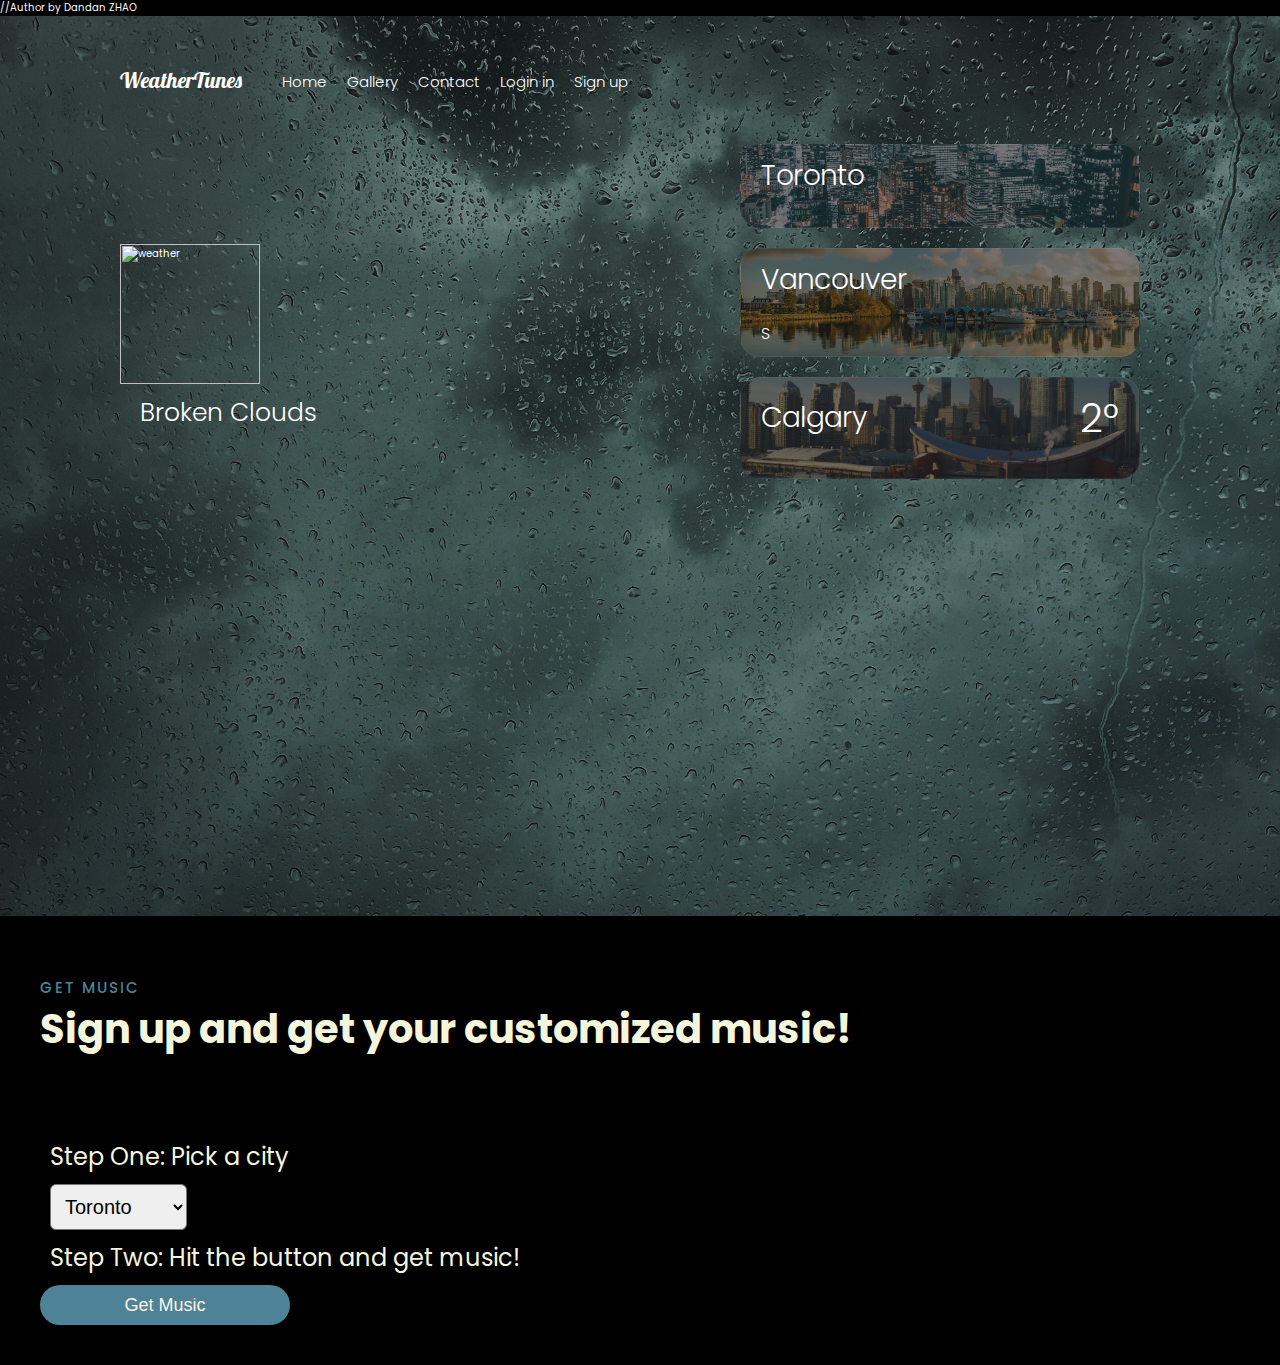
==== index.html @ a5d717a2 "added dynamic city info" ====
//Author by Dandan ZHAO

<!DOCTYPE html>
<html>

<head>
  <meta charset="UTF-8" />
  <meta http-equiv="X-UA-Compatible" content="IE=edge" />
  <meta name="viewport" content="width=device-width, initial-scale=1.0" />
  <meta name="author" content="Dandan ZHAO ">
  <meta name="email" content="zhao0260@algonquinlive.com" />
  <link rel="preconnect" href="https://fonts.googleapis.com" />
  <link rel="preconnect" href="https://fonts.gstatic.com" crossorigin />
  <link
    href="https://fonts.googleapis.com/css2?family=Bangers&family=DotGothic16&family=Inter:wght@400;500;700&family=Lobster&family=Monoton&family=Poppins:ital,wght@0,200;0,300;0,500;0,600;1,500&family=Roboto+Condensed:wght@700&family=Roboto:wght@100;300;400&family=Rubik:ital,wght@0,400;0,500;0,700;0,900;1,600;1,700;1,800&family=Syncopate:wght@700&family=Titan+One&display=swap"
    rel="stylesheet" />
  <link rel="stylesheet" href="index.css" />
  <title>WeatherTunes</title>
</head>

<body>
  <div class="weather-app">
    <div class="hero-section">
      <nav>
        <a class="brand-logo" href="index.html">WeatherTunes</a>
        <div class="nav-list">
          <a class="tab" href="#">Home</a>
          <a class="tab" href="Gallery.html">Gallery</a>
          <a class="tab" href="about us.html">Contact</a>
          <a class="tab" href="login.html" >Login in</a>
          <a class="tab" href="Signup.html" >Sign up</a>
        </div>
      </nav>
      <div class="weather-section">
        <div>
          <div class="main-weather-section">
            <div class="weather-icon">
              <img class="weather-pic"  alt="weather" />
              <div class="temp" id="Ottawatemp2"></div>
            </div>

            <div class="main-weather" id="main-weather2">Broken Clouds</div>
            <div class="main-city"></div>

            <!-- need more info -->
          </div>
        </div>

        <div class="side-weather-section">
          <div class="side-weather-box background-torronto">
            <div class="top-weather-box">
              <div class="side-city">Toronto</div>
              <div class="side-temp"></div>
            </div>
            <div class="btm-weather-box">
              <div class="side-weather"></div>
              <div class="side-temp-detail"></div>
            </div>
          </div>
          <div class="side-weather-box background-vancouver">
            <div class="top-weather-box">
              <div class="side-city" >Vancouver</div>
              <div class="side-temp" id="side-temp2"></div>
            </div>
            <div class="btm-weather-box">
              <div class="side-weather" id="side-weather2">S</div>
              <div class="side-temp-detail" id="side-temp-detail2"></div>
            </div>
          </div>
          <div class="side-weather-box background-calgary">
            <div class="top-weather-box">
              <div class="side-city">Calgary</div>
              <div class="side-temp" id="side-temp3">2&#176;</div>
            </div>
            <div class="btm-weather-box">
              <div class="side-weather" id="side-weather3"></div>
              <div class="side-temp-detail" id="side-temp-detail3"></div>
            </div>
          </div>
        </div>
       
      </div>
      </div>
      <div class='music-section'>

      
      <div class="feature-big-title">
        <p class="small-title">Get music </p>
        <h2 class="heading-2">
          Sign up 
           and get your customized music!
          
        </h2>
      </div>
<!-- Weather api -->
      <div class="apiSectiionV">
        <form id="weatherLogic">
          <div class='step'>Step One: Pick a city</div>
          <div> <select id="city">
              <option value="Toronto">Toronto</option>
              <option value="Vancouver">Vancouver</option>
              <option value="Ottawa">Ottawa</option>
              <option value="Calgary">Calgary</option>
            </select></div>
          <img id="icon" src="" alt="">
          <div class='step'>Step Two: Hit the button and get music!</div>
          <button type="submit" id="apiBTN">Get Music</button>

        </form>
      </div>
    
<!-- Weather api -->
<footer id="active1">
  <section id="parentPlayList1">
    <h1 id="welcome">test
    </h1>
  </section>
  <section id="parentPlayList2">
  </section>
  </div>



  

    <script src="SignUp.js"></script>
    <script src="index.js"></script>
    <script src="login.js"></script>
</body>

</html>
---- index.css ----
/* most of css of this page is authored by Lang Gui, except for the APi section, which is writen by Victor */

/* global reset */
* {
  margin: 0;
  padding: 0;
  box-sizing: border-box;
}

html {
  font-family: "Poppins", sans-serif;
  font-size: 62.5%;
  color: #fff;
  background-color: black;
}

.weather-app {
  position: relative;
}

.hero-section {
  background-image: linear-gradient(
      rgba(36, 35, 35, 0.4),
      rgba(35, 34, 34, 0.4)
    ),
    url(img/rainy.jpg);
  height: 100vh;
  background-size: cover;
  background-position: center;
}

/* navigation */

nav {
  display: flex;
  align-items: end;
  font-size: 1.5rem;
  padding: 5rem 12rem;
  text-decoration: none;
  color: #fff;
}

.nav-list {
  display: flex;
  gap: 2rem;
  font-weight: 300;
}

.tab {
  text-decoration: none;
  color: #fff;
}
.tab:after {
  content: "";
  display: block;
  width: 0;
  height: 1px;
  background: white;
  transition: width 0.3s;
}

.tab:hover::after {
  width: 100%;
  transition: width 0.3s;
}

.brand-logo {
  font-family: "Lobster", sans-serif;
  font-size: 2.2rem;
  padding-right: 4rem;
  text-decoration: none;
  color: #fff;
}

/* main-weather */
.weather-section {
  display: grid;
  grid-template-columns: repeat(2, 1fr);
  column-gap: 20rem;
  position: relative;
}
.main-weather-section {
  /* display: flex;
  align-items: center;
  gap: 2rem; */
  margin-left: 12rem;

  margin-top: 10rem;
}
.temp {
  font-size: 10rem;
  font-weight: 300;
}
.weather-icon {
  display: flex;
  gap: 2rem;
  margin-bottom: 1rem;
}

.main-city {
  font-size: 2.5rem;
  font-weight: 300;
  margin-left: 2rem;
}
.main-weather {
  font-size: 2.5rem;
  font-weight: 300;
  margin-left: 2rem;
}
.weather-pic {
  width: 14rem;
}

/* side-weather section */
.side-weather-section {
  display: grid;
  row-gap: 2rem;
}

.side-weather-box {
  width: 40rem;

  border: rgba(255, 255, 255, 0.057) solid 1px;
  border-radius: 20px;
  padding: 1rem 2rem;

  background-size: cover;
  background-position: center;
}

.side-city {
  font-size: 2.8rem;
  font-weight: 300;
}
.side-weather {
  font-size: 1.6rem;
  font-weight: 300;
}

.side-temp {
  font-size: 4rem;
  font-weight: 300;
}
.side-temp-detail {
  font-size: 1.4rem;
  font-weight: 300;
}
.top-weather-box {
  display: flex;
  justify-content: space-between;
  align-items: center;
  margin-bottom: 2rem;
}
.btm-weather-box {
  display: flex;
  justify-content: space-between;
  align-items: flex-start;
}
.background-torronto {
  background-image: linear-gradient(
      rgba(36, 35, 35, 0.6),
      rgba(35, 34, 34, 0.6)
    ),
    url(img/city/torronto.jpg);
  transition: 0.3s ease-out;
}

.background-torronto:hover {
  background-image: linear-gradient(
      rgba(36, 35, 35, 0.3),
      rgba(35, 34, 34, 0.3)
    ),
    url(img/city/torronto.jpg);
}

.background-vancouver {
  background-image: linear-gradient(
      rgba(36, 35, 35, 0.6),
      rgba(35, 34, 34, 0.6)
    ),
    url(img/city/vancouver.jpg);
}

.background-vancouver:hover {
  background-image: linear-gradient(
      rgba(36, 35, 35, 0.3),
      rgba(35, 34, 34, 0.3)
    ),
    url(img/city/vancouver.jpg);
}

.background-calgary {
  background-image: linear-gradient(
      rgba(36, 35, 35, 0.6),
      rgba(35, 34, 34, 0.6)
    ),
    url(img/city/calgary.jpg);
}
.background-calgary:hover {
  background-image: linear-gradient(
      rgba(36, 35, 35, 0.3),
      rgba(35, 34, 34, 0.3)
    ),
    url(img/city/calgary.jpg);
}
/* Victor part */

footer {
  width: 100%;
  display: flex;
  flex-direction: column;
  background-color: black;
  margin-bottom: 60px;
  height: 200px;
}
#active1 {
  display: none;
}

#parentPlayList {
  justify-content: center;
  display: flex;
}
#parentPlayList2 {
  justify-content: start;
  display: flex;
  margin-left: 4rem;
}

#welcome {
  text-align: left;
  color: beige;
  font-size: 30px;
  margin-left: 4rem;
  margin-bottom: 2rem;
}
#Play,
#Forward {
  height: 30px;
  width: 100px;
  margin: 10px 20px;
  border-radius: 5px;
  font-size: 20px;
  background-color: white;
  color: black;
  cursor: pointer;
}
#Play:hover,
#Forward:hover {
  color: white;
  background-color: black;
}
#songSection1 {
  color: white;
  font-size: 20px;
  margin: 0px 20px;
}

#songSection2 {
  color: white;
  font-size: 20px;
  text-decoration: none;
  margin: 0px 20px;
}

#songSection2:hover {
  color: blueviolet;
}

/* media queries */

/* below  */
@media only screen and (max-width: 768px) {
  .hero-section {
    height: 125vh;
  }
  html {
    font-size: 50%;
  }

  nav {
    padding: 2rem 1rem;
  }

  /* Adjust the layout for the weather section */
  .weather-section {
    grid-template-columns: 1fr;
    row-gap: 4rem;
    margin-top: 5rem;
  }
  .main-weather-section {
    margin-left: 0;
    margin-bottom: 2rem;
  }
  .weather-icon {
    justify-content: center;
  }
  .main-weather,
  .main-city {
    text-align: center;
    margin-left: 0;
  }
  .temp {
    font-size: 6rem;
  }

  .side-weather-section {
    display: flex;
    flex-direction: column;
    align-items: center;
  }
  .side-weather-box {
    width: 100%;
  }
  .top-weather-box,
  .btm-weather-box {
    flex-direction: column;
    align-items: center;
  }
  .side-temp-detail {
    margin-top: 0.5rem;
  }

  .feature-big-title {
    margin-top: 6rem;
  }
}

/* above */
@media only screen and (min-width: 769px) and (max-width: 1024px) {
  html {
    font-size: 55%;
  }

  nav {
    padding: 2rem 6rem;
  }
}

/* above */
@media only screen and (min-width: 1025px) {
  html {
    font-size: 62.5%;
  }

  nav {
    padding: 5rem 12rem;
  }
}
/* Victor's code */
.apiSectiionV {
  margin-top: 4rem;
  margin-left: 4rem;
  margin-bottom: 4rem;
}
#city {
  padding: 1rem;
  font-size: 2rem;
  border-radius: 6px;
  margin-left: 1rem;
}

#apiBTN {
  font-size: 18px;
  width: 150px;
  height: 40px;
  cursor: pointer;

  border: none;
  background-color: #4e8397;

  font-weight: 500;
  border-radius: 4px;
  cursor: pointer;
  color: #fff4e6;
  width: 250px;
  border-radius: 2rem;
  padding: 1rem 0;
}

.music-section {
  color: beige;
  background-color: black;
}

.step {
  font-size: 2.4rem;
  padding: 1rem;
}
#apiBTN:hover {
  background-color: #b39cd0;
  color: white;
}

.weatherInfoSection {
  margin-top: 40px;
  justify-content: center;
  align-items: center;
  display: flex;
  background-color: black;
  width: 100%;
}

.weatherInfoSection p {
  font-size: 20px;
  margin: 0px 20px;
}
.parentPlayList1 {
  text-align: left;
}
.parentPlayList2 {
  display: flex;
}

/* feature title */
.heading-2 {
  font-size: 4rem;

  margin-top: 0;
  position: relative;
  color: beige;
}

.small-title {
  text-transform: uppercase;
  color: #4e8397;
  font-size: 1.5rem;
  font-weight: 500;
  letter-spacing: 2px;
}

.feature-big-title {
  margin-top: 6rem;
  margin-bottom: 7rem;
  margin-left: 4rem;
}

.brand-in-title {
  color: #4e8397;
  font-weight: 500;
  font-family: "Lobster", sans-serif;
  font-size: larger;
}
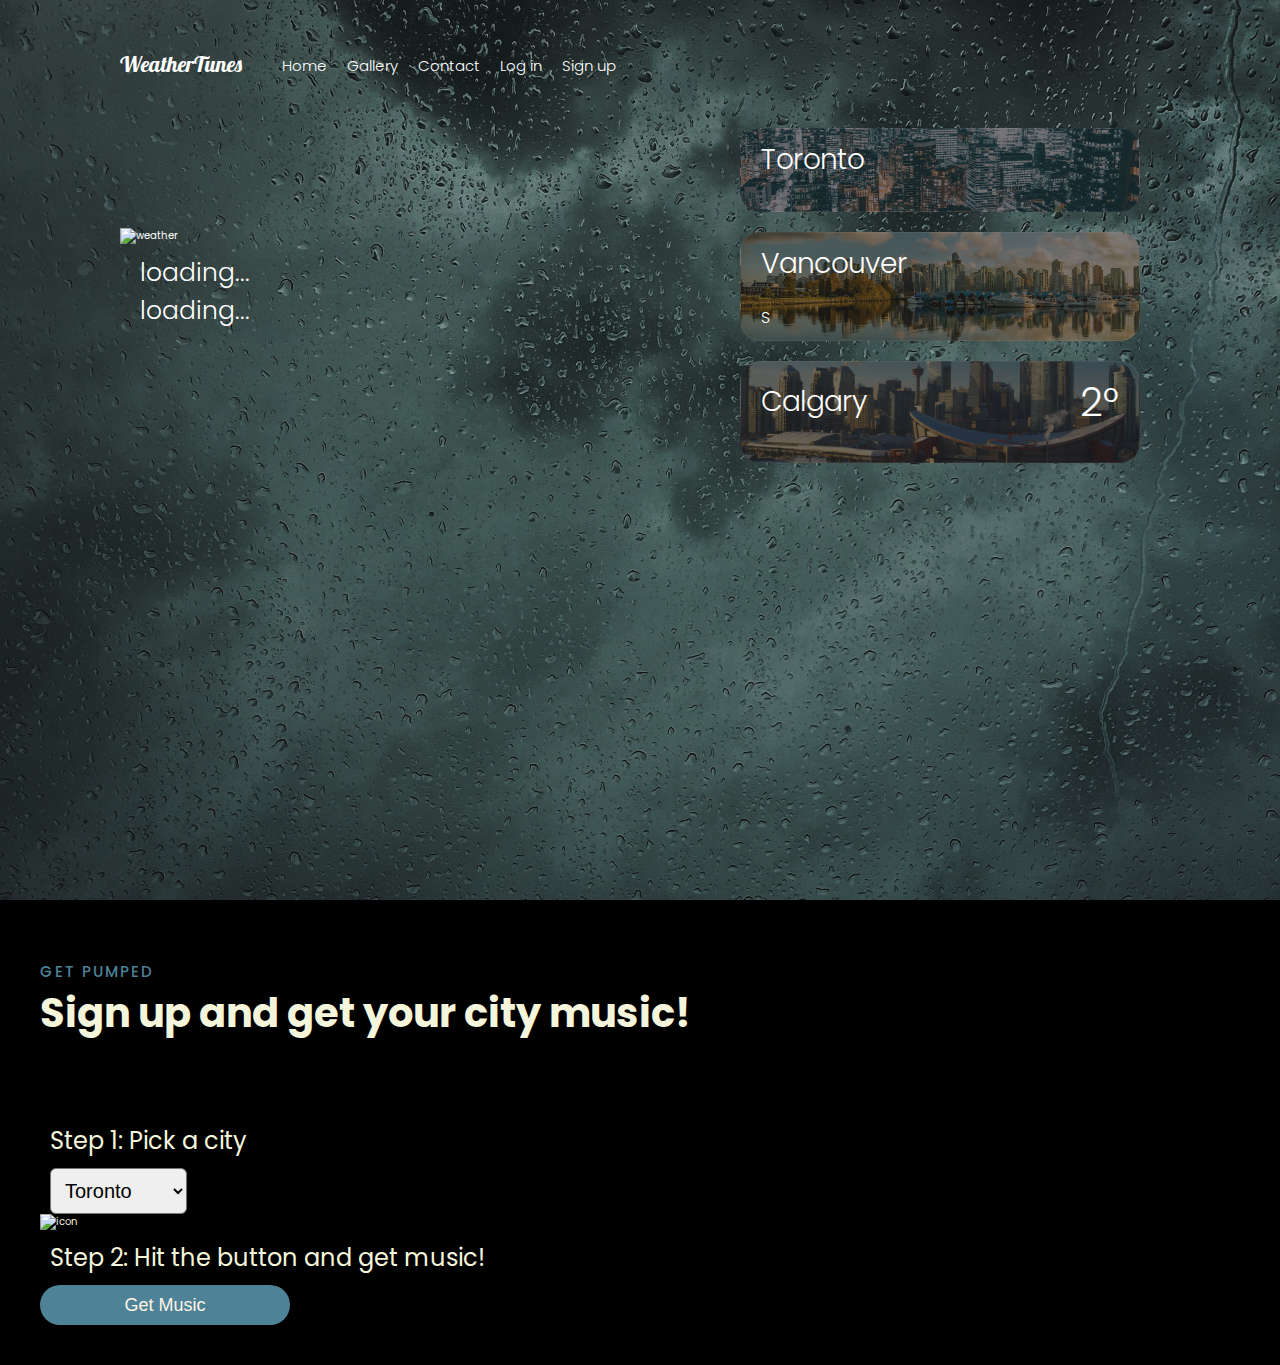
==== commit 4fa69d48: "Update index.html" ====
--- a/index.html
+++ b/index.html
@@ -1,4 +1,4 @@
-//Author by Dandan ZHAO
+<!-- //Author by Dandan ZHAO -->
 
 <!DOCTYPE html>
 <html>
@@ -25,10 +25,10 @@
         <a class="brand-logo" href="index.html">WeatherTunes</a>
         <div class="nav-list">
           <a class="tab" href="#">Home</a>
-          <a class="tab" href="Gallery.html">Gallery</a>
-          <a class="tab" href="about us.html">Contact</a>
-          <a class="tab" href="login.html" >Login in</a>
-          <a class="tab" href="Signup.html" >Sign up</a>
+          <a class="tab" href="gallery.html">Gallery</a>
+          <a class="tab" href="contact.html">Contact</a>
+          <a class="tab" href="login.html" >Log in</a>
+          <a class="tab" href="signup.html" >Sign up</a>
         </div>
       </nav>
       <div class="weather-section">
@@ -39,8 +39,8 @@
               <div class="temp" id="Ottawatemp2"></div>
             </div>
 
-            <div class="main-weather" id="main-weather2">Broken Clouds</div>
-            <div class="main-city"></div>
+            <div class="main-weather" id="main-weather2">loading...</div>
+            <div class="main-city">loading...</div>
 
             <!-- need more info -->
           </div>
@@ -85,25 +85,26 @@
 
       
       <div class="feature-big-title">
-        <p class="small-title">Get music </p>
+        <p class="small-title">Get pumped </p>
         <h2 class="heading-2">
           Sign up 
-           and get your customized music!
+           and get your city music!
           
         </h2>
       </div>
 <!-- Weather api -->
       <div class="apiSectiionV">
         <form id="weatherLogic">
-          <div class='step'>Step One: Pick a city</div>
+          <div class='step'>Step 1: Pick a city</div>
           <div> <select id="city">
               <option value="Toronto">Toronto</option>
               <option value="Vancouver">Vancouver</option>
               <option value="Ottawa">Ottawa</option>
               <option value="Calgary">Calgary</option>
+
             </select></div>
-          <img id="icon" src="" alt="">
-          <div class='step'>Step Two: Hit the button and get music!</div>
+          <img id="icon" src="" alt="icon">
+          <div class='step'>Step 2: Hit the button and get music!</div>
           <button type="submit" id="apiBTN">Get Music</button>
 
         </form>
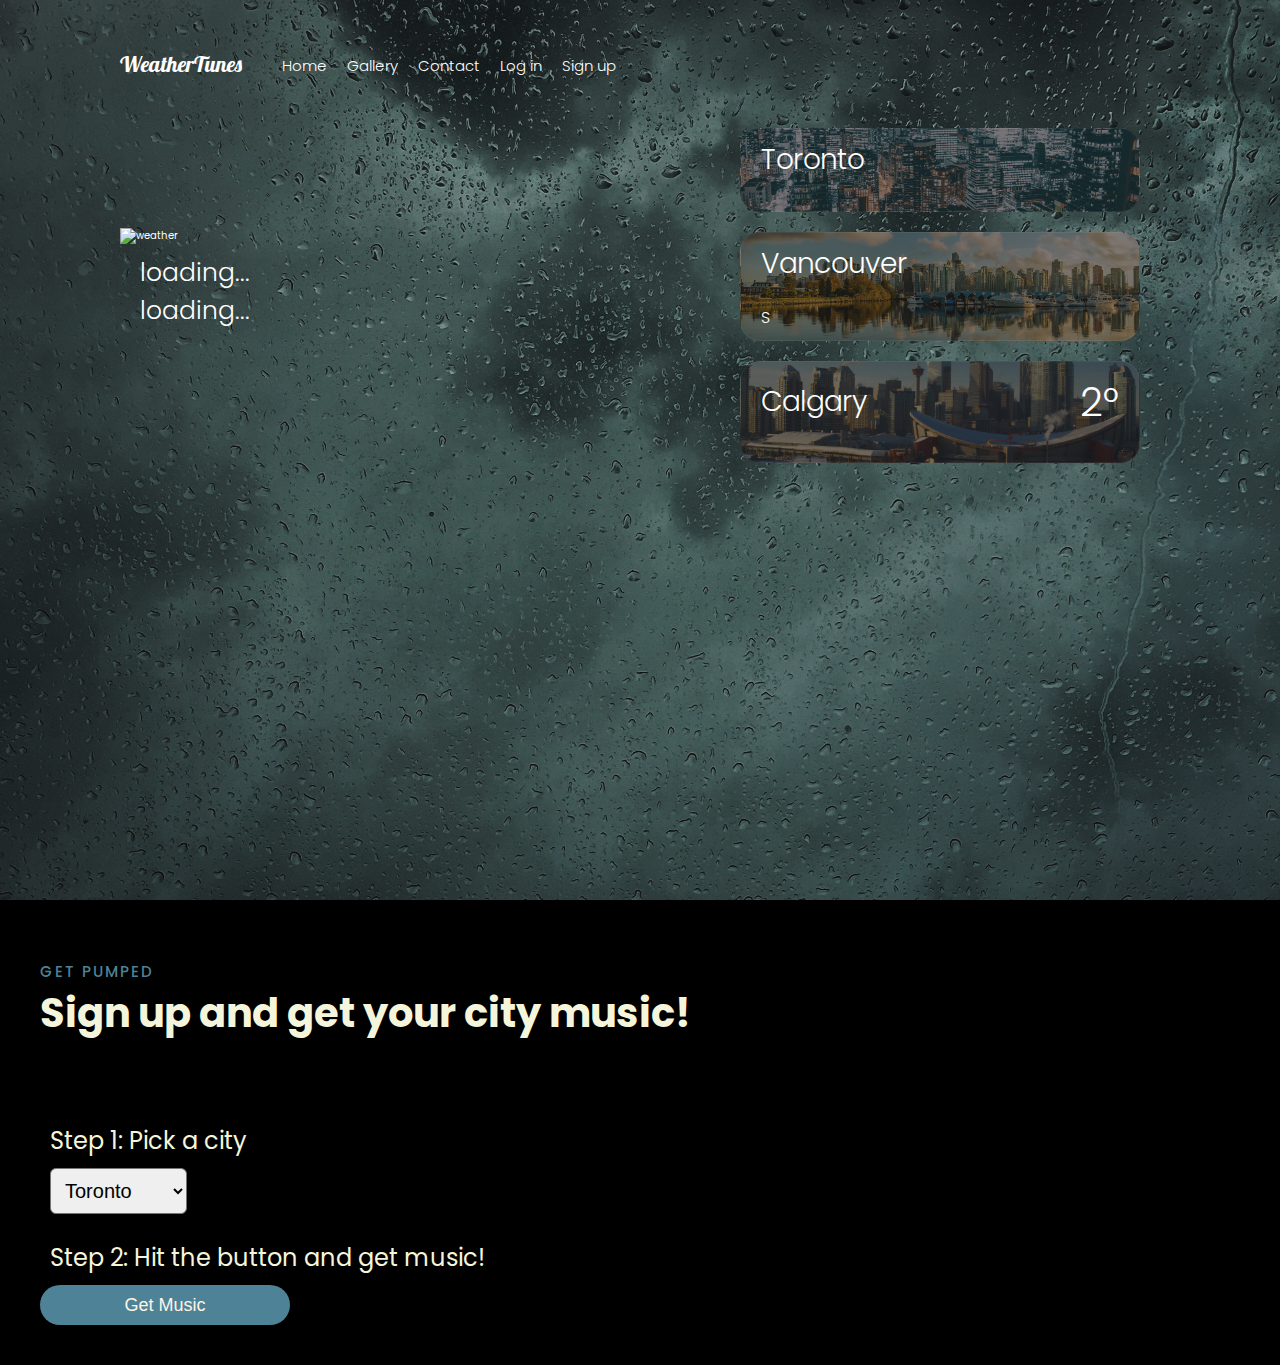
==== commit 9605ec48: "Update index.html" ====
--- a/index.html
+++ b/index.html
@@ -103,7 +103,7 @@
               <option value="Calgary">Calgary</option>
 
             </select></div>
-          <img id="icon" src="" alt="icon">
+          <img id="icon" src="" alt="">
           <div class='step'>Step 2: Hit the button and get music!</div>
           <button type="submit" id="apiBTN">Get Music</button>
 
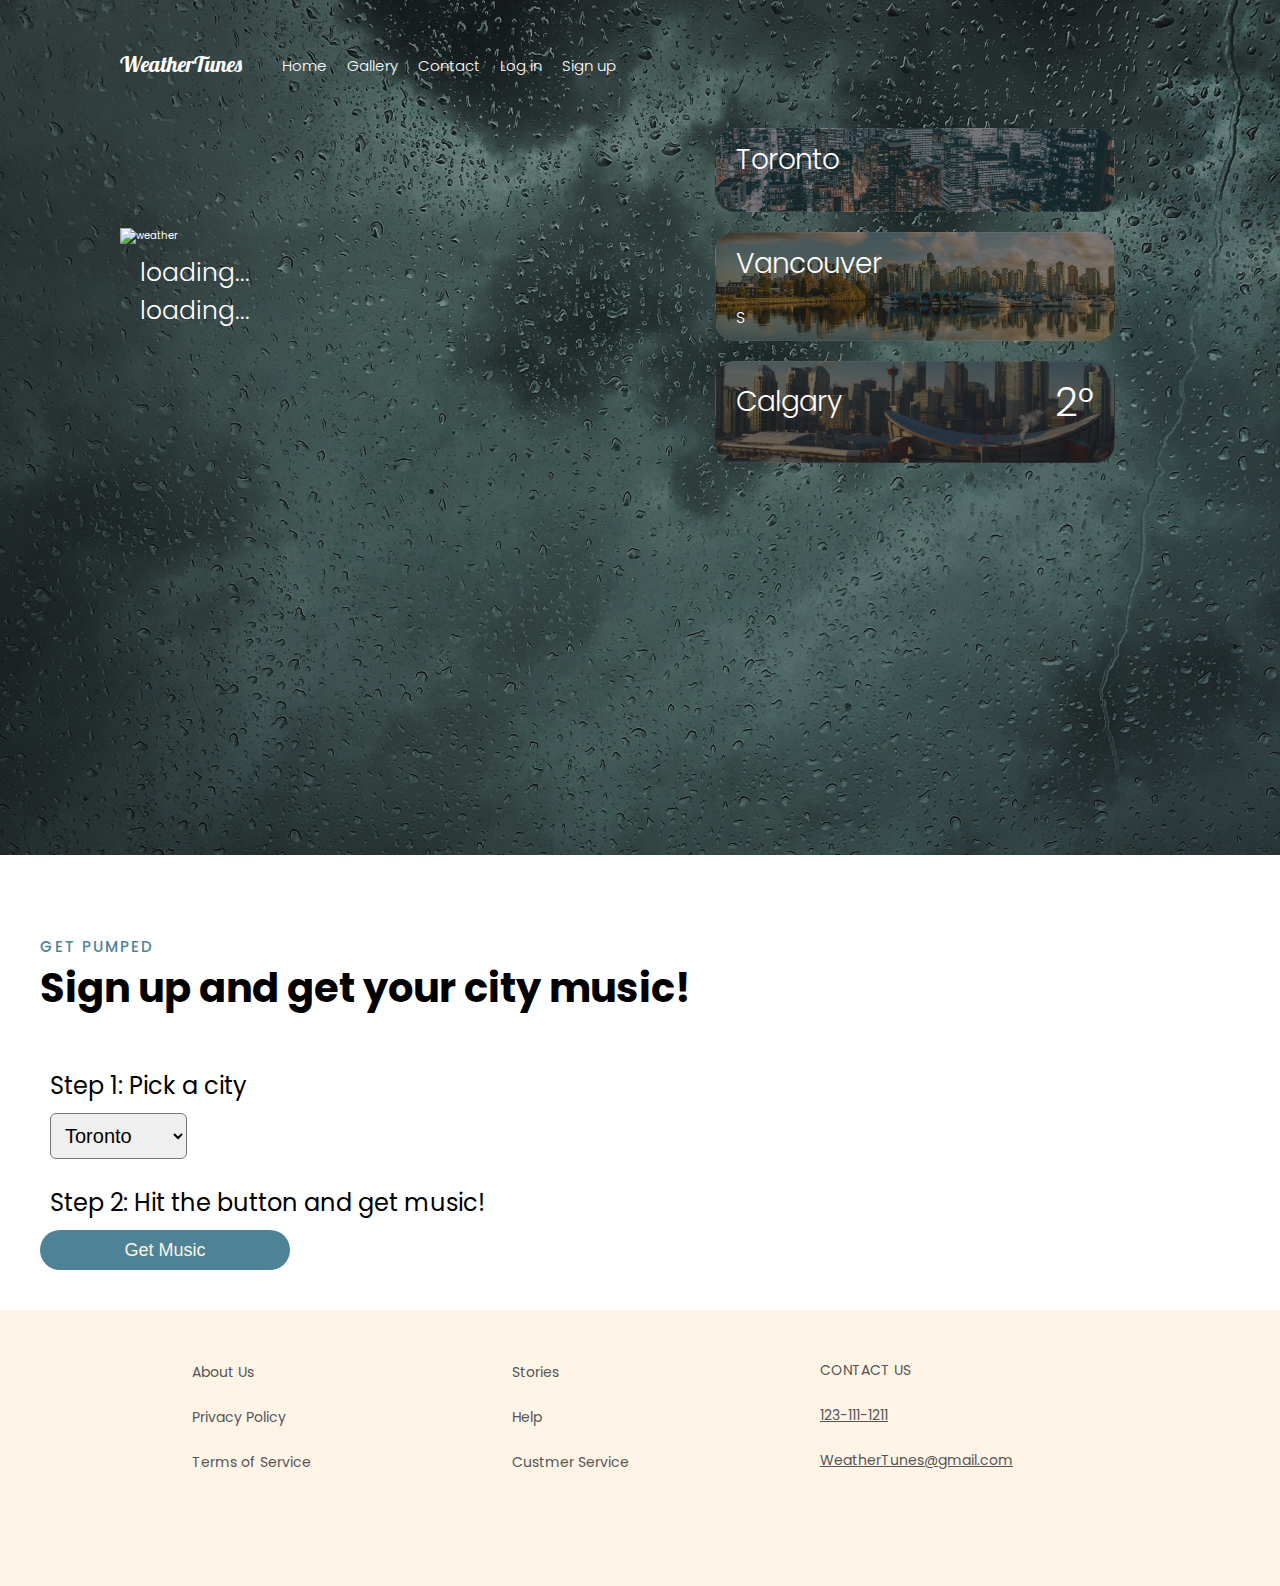
==== commit 07c4c4ba: "footer" ====
--- a/index.html
+++ b/index.html
@@ -111,7 +111,7 @@
       </div>
     
 <!-- Weather api -->
-<footer id="active1">
+<div id="active1" class='active1'>
   <section id="parentPlayList1">
     <h1 id="welcome">test
     </h1>
@@ -120,9 +120,64 @@
   </section>
   </div>
 
+<!-- footer Lang Gui-->
+
+<footer>
+  <div class="footer-box">
+    <div class="shop-col">
+      <ul class="nav-footer">
+        <li><a href="contact.html#aboutus">About Us</a></li>
+        <li><a href="#">Privacy Policy</a></li>
+        <li><a href="#">Terms of Service</a></li>
+      </ul>
+    </div>
+
+    <div class="mission-col">
+      <ul class="nav-footer">
+        <li><a href="#">Stories</a></li>
+        <li><a href="#">Help</a></li>
+        <li><a href="#">Custmer Service</a></li>
+      </ul>
+    </div>
+
+    <div class="contact-col">
+      <p class="contact-us">CONTACT US</p>
+      <p>
+        <a class="contact-info" href="tel:110-001-1011">123-111-1211</a>
+      </p>
+      <p>
+        <a class="contact-info" href="mailto:WeatherTunes@gmail.com"
+          >WeatherTunes@gmail.com</a
+        >
+      </p>
+    </div>
+
+    <div class="social-media">
+      <a href="#">
+        <ion-icon class="social-media-icon" name="logo-twitter"></ion-icon
+      ></a>
+      <a href="#">
+        <ion-icon class="social-media-icon" name="logo-instagram"></ion-icon
+      ></a>
+      <a href="#">
+        <ion-icon class="social-media-icon" name="logo-facebook"></ion-icon
+      ></a>
+      <a href="#">
+        <ion-icon class="social-media-icon" name="logo-linkedin"></ion-icon
+      ></a>
+    </div>
+  </div>
+</footer>
 
 
-  
+<script
+type="module"
+src="https://unpkg.com/ionicons@5.5.2/dist/ionicons/ionicons.esm.js"
+></script>
+<script
+nomodule
+src="https://unpkg.com/ionicons@5.5.2/dist/ionicons/ionicons.js"
+></script>
 
     <script src="SignUp.js"></script>
     <script src="index.js"></script>
--- a/index.css
+++ b/index.css
@@ -1,6 +1,7 @@
-/* most of css of this page is authored by Lang Gui, except for the APi section, which is writen by Victor */
-
-/* global reset */
+/* most of css of this page is authored by Lang Gui, 
+except for the APi section, which is writen by Victor */
+
+/* global reset Lang Gui */
 * {
   margin: 0;
   padding: 0;
@@ -11,7 +12,6 @@
   font-family: "Poppins", sans-serif;
   font-size: 62.5%;
   color: #fff;
-  background-color: black;
 }
 
 .weather-app {
@@ -24,12 +24,12 @@
       rgba(35, 34, 34, 0.4)
     ),
     url(img/rainy.jpg);
-  height: 100vh;
+  height: 95vh;
   background-size: cover;
   background-position: center;
 }
 
-/* navigation */
+/* navigation Lang Gui  */
 
 nav {
   display: flex;
@@ -72,11 +72,11 @@
   color: #fff;
 }
 
-/* main-weather */
+/* main-weather Lang Gui  */
 .weather-section {
   display: grid;
   grid-template-columns: repeat(2, 1fr);
-  column-gap: 20rem;
+  column-gap: 15rem;
   position: relative;
 }
 .main-weather-section {
@@ -88,7 +88,7 @@
   margin-top: 10rem;
 }
 .temp {
-  font-size: 10rem;
+  font-size: 8rem;
   font-weight: 300;
 }
 .weather-icon {
@@ -111,7 +111,7 @@
   width: 14rem;
 }
 
-/* side-weather section */
+/* side-weather section  Lang Gui */
 .side-weather-section {
   display: grid;
   row-gap: 2rem;
@@ -205,11 +205,11 @@
 }
 /* Victor part */
 
-footer {
+.active1 {
   width: 100%;
   display: flex;
   flex-direction: column;
-  background-color: black;
+
   margin-bottom: 60px;
   height: 200px;
 }
@@ -229,7 +229,7 @@
 
 #welcome {
   text-align: left;
-  color: beige;
+  color: black;
   font-size: 30px;
   margin-left: 4rem;
   margin-bottom: 2rem;
@@ -267,86 +267,6 @@
   color: blueviolet;
 }
 
-/* media queries */
-
-/* below  */
-@media only screen and (max-width: 768px) {
-  .hero-section {
-    height: 125vh;
-  }
-  html {
-    font-size: 50%;
-  }
-
-  nav {
-    padding: 2rem 1rem;
-  }
-
-  /* Adjust the layout for the weather section */
-  .weather-section {
-    grid-template-columns: 1fr;
-    row-gap: 4rem;
-    margin-top: 5rem;
-  }
-  .main-weather-section {
-    margin-left: 0;
-    margin-bottom: 2rem;
-  }
-  .weather-icon {
-    justify-content: center;
-  }
-  .main-weather,
-  .main-city {
-    text-align: center;
-    margin-left: 0;
-  }
-  .temp {
-    font-size: 6rem;
-  }
-
-  .side-weather-section {
-    display: flex;
-    flex-direction: column;
-    align-items: center;
-  }
-  .side-weather-box {
-    width: 100%;
-  }
-  .top-weather-box,
-  .btm-weather-box {
-    flex-direction: column;
-    align-items: center;
-  }
-  .side-temp-detail {
-    margin-top: 0.5rem;
-  }
-
-  .feature-big-title {
-    margin-top: 6rem;
-  }
-}
-
-/* above */
-@media only screen and (min-width: 769px) and (max-width: 1024px) {
-  html {
-    font-size: 55%;
-  }
-
-  nav {
-    padding: 2rem 6rem;
-  }
-}
-
-/* above */
-@media only screen and (min-width: 1025px) {
-  html {
-    font-size: 62.5%;
-  }
-
-  nav {
-    padding: 5rem 12rem;
-  }
-}
 /* Victor's code */
 .apiSectiionV {
   margin-top: 4rem;
@@ -379,8 +299,7 @@
 }
 
 .music-section {
-  color: beige;
-  background-color: black;
+  color: black;
 }
 
 .step {
@@ -412,13 +331,13 @@
   display: flex;
 }
 
-/* feature title */
+/* feature title Lang Gui  */
 .heading-2 {
   font-size: 4rem;
 
   margin-top: 0;
   position: relative;
-  color: beige;
+  color: black;
 }
 
 .small-title {
@@ -430,8 +349,8 @@
 }
 
 .feature-big-title {
-  margin-top: 6rem;
-  margin-bottom: 7rem;
+  margin-top: 8rem;
+  margin-bottom: 4rem;
   margin-left: 4rem;
 }
 
@@ -441,3 +360,142 @@
   font-family: "Lobster", sans-serif;
   font-size: larger;
 }
+
+/* footer */
+
+/* footer section Lang Gui  */
+
+.footer-box {
+  display: grid;
+  grid-template-columns: repeat(3, 1fr);
+  gap: 4rem;
+  color: #555;
+  font-size: 1.4rem;
+  justify-content: space-around;
+  /* border-top: 1px solid #ddd; */
+  padding: 4rem 18rem;
+  background-color: #fff4e6;
+}
+
+.social-media {
+  grid-column: span 3;
+  justify-self: center;
+}
+
+.social-media-icon {
+  width: 2.4rem;
+  height: 2.4rem;
+  color: #777;
+  margin-right: 2rem;
+  margin-bottom: 6rem;
+}
+
+.nav-footer {
+  list-style: none;
+}
+.nav-footer > li {
+  font-size: 1.4rem;
+  padding: 1.2rem;
+  color: #555;
+  font-size: 1.4rem;
+}
+
+.contact-col {
+  display: flex;
+  flex-direction: column;
+  gap: 2.4rem;
+}
+.contact-info {
+  color: #555;
+  font-size: 1.4rem;
+}
+
+.contact-us {
+  margin-top: 1rem;
+}
+
+.nav-footer a {
+  text-decoration: none;
+  color: #555;
+}
+
+/* media queries  Lang Gui */
+
+/* below  */
+@media only screen and (max-width: 768px) {
+  .hero-section {
+    height: 125vh;
+  }
+  html {
+    font-size: 50%;
+  }
+
+  nav {
+    padding: 2rem 1rem;
+  }
+
+  /* Adjust the layout for the weather section */
+  .weather-section {
+    grid-template-columns: 1fr;
+    row-gap: 4rem;
+    margin-top: 5rem;
+  }
+  .main-weather-section {
+    margin-left: 0;
+    margin-bottom: 2rem;
+  }
+  .weather-icon {
+    justify-content: center;
+  }
+  .main-weather,
+  .main-city {
+    text-align: center;
+    margin-left: 0;
+  }
+  .temp {
+    font-size: 6rem;
+  }
+
+  .side-weather-section {
+    display: flex;
+    flex-direction: column;
+    align-items: center;
+  }
+  .side-weather-box {
+    width: 100%;
+  }
+  .top-weather-box,
+  .btm-weather-box {
+    flex-direction: column;
+    align-items: center;
+  }
+  .side-temp-detail {
+    margin-top: 0.5rem;
+  }
+
+  .feature-big-title {
+    margin-top: 6rem;
+  }
+}
+
+/* above */
+@media only screen and (min-width: 769px) and (max-width: 1024px) {
+  html {
+    font-size: 55%;
+  }
+
+  nav {
+    padding: 2rem 6rem;
+  }
+}
+
+/* above */
+@media only screen and (min-width: 1025px) {
+  html {
+    font-size: 62.5%;
+  }
+
+  nav {
+    padding: 5rem 12rem;
+  }
+}
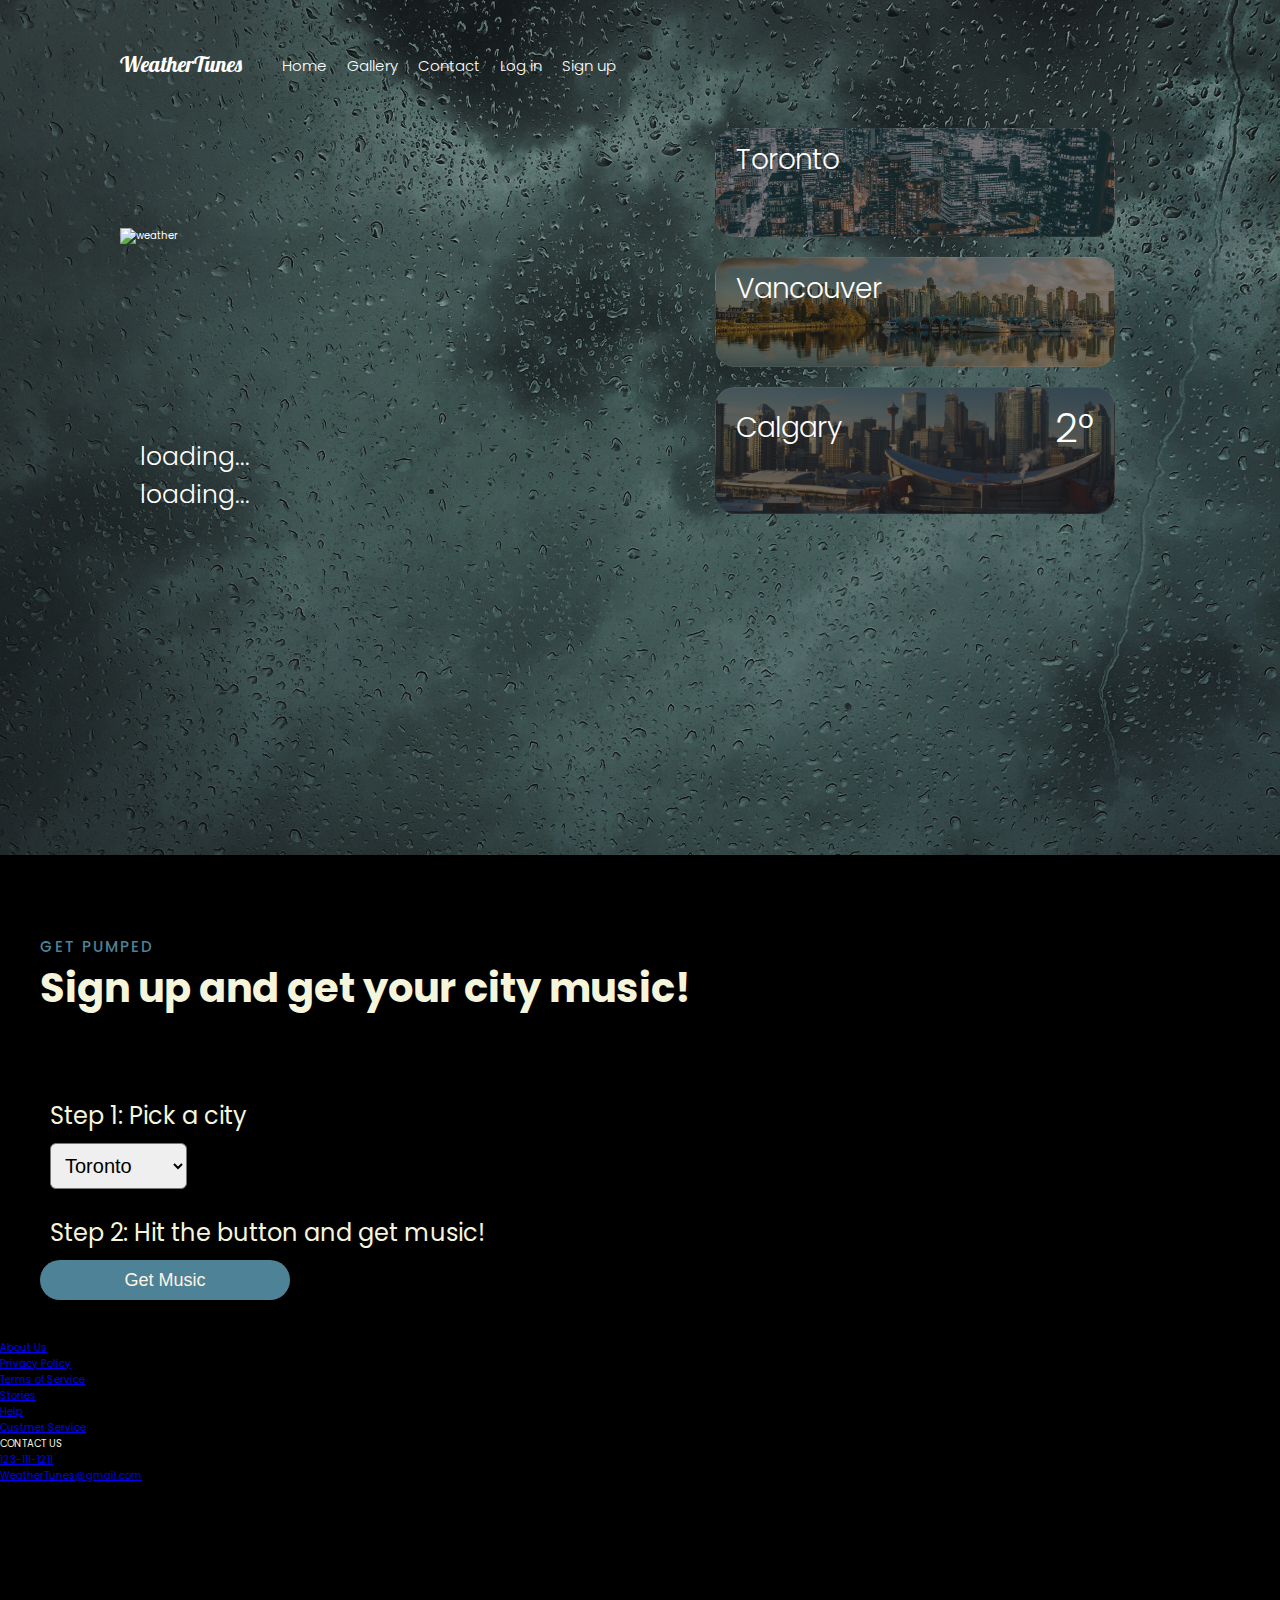
==== commit 1e48b503: "alter" ====
--- a/index.html
+++ b/index.html
@@ -27,15 +27,15 @@
           <a class="tab" href="#">Home</a>
           <a class="tab" href="gallery.html">Gallery</a>
           <a class="tab" href="contact.html">Contact</a>
-          <a class="tab" href="login.html" >Log in</a>
-          <a class="tab" href="signup.html" >Sign up</a>
+          <a class="tab" href="login.html">Log in</a>
+          <a class="tab" href="signup.html">Sign up</a>
         </div>
       </nav>
       <div class="weather-section">
         <div>
           <div class="main-weather-section">
             <div class="weather-icon">
-              <img class="weather-pic"  alt="weather" />
+              <img class="weather-pic" alt="weather" />
               <div class="temp" id="Ottawatemp2"></div>
             </div>
 
@@ -59,11 +59,11 @@
           </div>
           <div class="side-weather-box background-vancouver">
             <div class="top-weather-box">
-              <div class="side-city" >Vancouver</div>
+              <div class="side-city">Vancouver</div>
               <div class="side-temp" id="side-temp2"></div>
             </div>
             <div class="btm-weather-box">
-              <div class="side-weather" id="side-weather2">S</div>
+              <div class="side-weather" id="side-weather2"></div>
               <div class="side-temp-detail" id="side-temp-detail2"></div>
             </div>
           </div>
@@ -78,21 +78,21 @@
             </div>
           </div>
         </div>
-       
+
       </div>
-      </div>
-      <div class='music-section'>
+    </div>
+    <div class='music-section'>
 
-      
+
       <div class="feature-big-title">
         <p class="small-title">Get pumped </p>
         <h2 class="heading-2">
-          Sign up 
-           and get your city music!
-          
+          Sign up
+          and get your city music!
+
         </h2>
       </div>
-<!-- Weather api -->
+      <!-- Weather api -->
       <div class="apiSectiionV">
         <form id="weatherLogic">
           <div class='step'>Step 1: Pick a city</div>
@@ -109,79 +109,67 @@
 
         </form>
       </div>
-    
-<!-- Weather api -->
-<div id="active1" class='active1'>
-  <section id="parentPlayList1">
-    <h1 id="welcome">test
-    </h1>
-  </section>
-  <section id="parentPlayList2">
-  </section>
-  </div>
 
-<!-- footer Lang Gui-->
+      <!-- Weather api -->
+      <div id="active1" class='active1'>
+        <section id="parentPlayList1">
+          <h1 id="welcome">test
+          </h1>
+        </section>
+        <section id="parentPlayList2">
+        </section>
+      </div>
 
-<footer>
-  <div class="footer-box">
-    <div class="shop-col">
-      <ul class="nav-footer">
-        <li><a href="contact.html#aboutus">About Us</a></li>
-        <li><a href="#">Privacy Policy</a></li>
-        <li><a href="#">Terms of Service</a></li>
-      </ul>
-    </div>
+      <!-- footer Lang Gui-->
 
-    <div class="mission-col">
-      <ul class="nav-footer">
-        <li><a href="#">Stories</a></li>
-        <li><a href="#">Help</a></li>
-        <li><a href="#">Custmer Service</a></li>
-      </ul>
-    </div>
+      <footer>
+        <div class="footer-box">
+          <div class="shop-col">
+            <ul class="nav-footer">
+              <li><a href="contact.html#aboutus">About Us</a></li>
+              <li><a href="#">Privacy Policy</a></li>
+              <li><a href="#">Terms of Service</a></li>
+            </ul>
+          </div>
 
-    <div class="contact-col">
-      <p class="contact-us">CONTACT US</p>
-      <p>
-        <a class="contact-info" href="tel:110-001-1011">123-111-1211</a>
-      </p>
-      <p>
-        <a class="contact-info" href="mailto:WeatherTunes@gmail.com"
-          >WeatherTunes@gmail.com</a
-        >
-      </p>
-    </div>
+          <div class="mission-col">
+            <ul class="nav-footer">
+              <li><a href="#">Stories</a></li>
+              <li><a href="#">Help</a></li>
+              <li><a href="#">Custmer Service</a></li>
+            </ul>
+          </div>
 
-    <div class="social-media">
-      <a href="#">
-        <ion-icon class="social-media-icon" name="logo-twitter"></ion-icon
-      ></a>
-      <a href="#">
-        <ion-icon class="social-media-icon" name="logo-instagram"></ion-icon
-      ></a>
-      <a href="#">
-        <ion-icon class="social-media-icon" name="logo-facebook"></ion-icon
-      ></a>
-      <a href="#">
-        <ion-icon class="social-media-icon" name="logo-linkedin"></ion-icon
-      ></a>
-    </div>
-  </div>
-</footer>
+          <div class="contact-col">
+            <p class="contact-us">CONTACT US</p>
+            <p>
+              <a class="contact-info" href="tel:110-001-1011">123-111-1211</a>
+            </p>
+            <p>
+              <a class="contact-info" href="mailto:WeatherTunes@gmail.com">WeatherTunes@gmail.com</a>
+            </p>
+          </div>
+
+          <div class="social-media">
+            <a href="#">
+              <ion-icon class="social-media-icon" name="logo-twitter"></ion-icon></a>
+            <a href="#">
+              <ion-icon class="social-media-icon" name="logo-instagram"></ion-icon></a>
+            <a href="#">
+              <ion-icon class="social-media-icon" name="logo-facebook"></ion-icon></a>
+            <a href="#">
+              <ion-icon class="social-media-icon" name="logo-linkedin"></ion-icon></a>
+          </div>
+        </div>
+      </footer>
 
 
-<script
-type="module"
-src="https://unpkg.com/ionicons@5.5.2/dist/ionicons/ionicons.esm.js"
-></script>
-<script
-nomodule
-src="https://unpkg.com/ionicons@5.5.2/dist/ionicons/ionicons.js"
-></script>
+      <script type="module" src="https://unpkg.com/ionicons@5.5.2/dist/ionicons/ionicons.esm.js"></script>
+      <script nomodule src="https://unpkg.com/ionicons@5.5.2/dist/ionicons/ionicons.js"></script>
 
-    <script src="SignUp.js"></script>
-    <script src="index.js"></script>
-    <script src="login.js"></script>
+      <script src="SignUp.js"></script>
+      <script src="index.js"></script>
+      <script src="login.js"></script>
 </body>
 
-</html>
+</html>--- a/index.css
+++ b/index.css
@@ -1,7 +1,6 @@
-/* most of css of this page is authored by Lang Gui, 
-except for the APi section, which is writen by Victor */
-
-/* global reset Lang Gui */
+/* most of css of this page is authored by Lang Gui, except for the APi section, which is writen by Victor */
+
+/* global reset */
 * {
   margin: 0;
   padding: 0;
@@ -12,6 +11,7 @@
   font-family: "Poppins", sans-serif;
   font-size: 62.5%;
   color: #fff;
+  background-color: black;
 }
 
 .weather-app {
@@ -29,7 +29,7 @@
   background-position: center;
 }
 
-/* navigation Lang Gui  */
+/* navigation */
 
 nav {
   display: flex;
@@ -72,7 +72,7 @@
   color: #fff;
 }
 
-/* main-weather Lang Gui  */
+/* main-weather */
 .weather-section {
   display: grid;
   grid-template-columns: repeat(2, 1fr);
@@ -108,10 +108,11 @@
   margin-left: 2rem;
 }
 .weather-pic {
-  width: 14rem;
-}
-
-/* side-weather section  Lang Gui */
+  min-width: 24rem;
+  min-height: 20rem;
+}
+
+/* side-weather section */
 .side-weather-section {
   display: grid;
   row-gap: 2rem;
@@ -205,11 +206,11 @@
 }
 /* Victor part */
 
-.active1 {
+footer {
   width: 100%;
   display: flex;
   flex-direction: column;
-
+  background-color: black;
   margin-bottom: 60px;
   height: 200px;
 }
@@ -229,7 +230,7 @@
 
 #welcome {
   text-align: left;
-  color: black;
+  color: beige;
   font-size: 30px;
   margin-left: 4rem;
   margin-bottom: 2rem;
@@ -267,6 +268,86 @@
   color: blueviolet;
 }
 
+/* media queries */
+
+/* below  */
+@media only screen and (max-width: 768px) {
+  .hero-section {
+    height: 125vh;
+  }
+  html {
+    font-size: 50%;
+  }
+
+  nav {
+    padding: 2rem 1rem;
+  }
+
+  /* Adjust the layout for the weather section */
+  .weather-section {
+    grid-template-columns: 1fr;
+    row-gap: 4rem;
+    margin-top: 5rem;
+  }
+  .main-weather-section {
+    margin-left: 0;
+    margin-bottom: 2rem;
+  }
+  .weather-icon {
+    justify-content: center;
+  }
+  .main-weather,
+  .main-city {
+    text-align: center;
+    margin-left: 0;
+  }
+  .temp {
+    font-size: 6rem;
+  }
+
+  .side-weather-section {
+    display: flex;
+    flex-direction: column;
+    align-items: center;
+  }
+  .side-weather-box {
+    width: 100%;
+  }
+  .top-weather-box,
+  .btm-weather-box {
+    flex-direction: column;
+    align-items: center;
+  }
+  .side-temp-detail {
+    margin-top: 0.5rem;
+  }
+
+  .feature-big-title {
+    margin-top: 6rem;
+  }
+}
+
+/* above */
+@media only screen and (min-width: 769px) and (max-width: 1024px) {
+  html {
+    font-size: 55%;
+  }
+
+  nav {
+    padding: 2rem 6rem;
+  }
+}
+
+/* above */
+@media only screen and (min-width: 1025px) {
+  html {
+    font-size: 62.5%;
+  }
+
+  nav {
+    padding: 5rem 12rem;
+  }
+}
 /* Victor's code */
 .apiSectiionV {
   margin-top: 4rem;
@@ -299,7 +380,8 @@
 }
 
 .music-section {
-  color: black;
+  color: beige;
+  background-color: black;
 }
 
 .step {
@@ -331,13 +413,13 @@
   display: flex;
 }
 
-/* feature title Lang Gui  */
+/* feature title */
 .heading-2 {
   font-size: 4rem;
 
   margin-top: 0;
   position: relative;
-  color: black;
+  color: beige;
 }
 
 .small-title {
@@ -350,7 +432,7 @@
 
 .feature-big-title {
   margin-top: 8rem;
-  margin-bottom: 4rem;
+  margin-bottom: 7rem;
   margin-left: 4rem;
 }
 
@@ -360,142 +442,3 @@
   font-family: "Lobster", sans-serif;
   font-size: larger;
 }
-
-/* footer */
-
-/* footer section Lang Gui  */
-
-.footer-box {
-  display: grid;
-  grid-template-columns: repeat(3, 1fr);
-  gap: 4rem;
-  color: #555;
-  font-size: 1.4rem;
-  justify-content: space-around;
-  /* border-top: 1px solid #ddd; */
-  padding: 4rem 18rem;
-  background-color: #fff4e6;
-}
-
-.social-media {
-  grid-column: span 3;
-  justify-self: center;
-}
-
-.social-media-icon {
-  width: 2.4rem;
-  height: 2.4rem;
-  color: #777;
-  margin-right: 2rem;
-  margin-bottom: 6rem;
-}
-
-.nav-footer {
-  list-style: none;
-}
-.nav-footer > li {
-  font-size: 1.4rem;
-  padding: 1.2rem;
-  color: #555;
-  font-size: 1.4rem;
-}
-
-.contact-col {
-  display: flex;
-  flex-direction: column;
-  gap: 2.4rem;
-}
-.contact-info {
-  color: #555;
-  font-size: 1.4rem;
-}
-
-.contact-us {
-  margin-top: 1rem;
-}
-
-.nav-footer a {
-  text-decoration: none;
-  color: #555;
-}
-
-/* media queries  Lang Gui */
-
-/* below  */
-@media only screen and (max-width: 768px) {
-  .hero-section {
-    height: 125vh;
-  }
-  html {
-    font-size: 50%;
-  }
-
-  nav {
-    padding: 2rem 1rem;
-  }
-
-  /* Adjust the layout for the weather section */
-  .weather-section {
-    grid-template-columns: 1fr;
-    row-gap: 4rem;
-    margin-top: 5rem;
-  }
-  .main-weather-section {
-    margin-left: 0;
-    margin-bottom: 2rem;
-  }
-  .weather-icon {
-    justify-content: center;
-  }
-  .main-weather,
-  .main-city {
-    text-align: center;
-    margin-left: 0;
-  }
-  .temp {
-    font-size: 6rem;
-  }
-
-  .side-weather-section {
-    display: flex;
-    flex-direction: column;
-    align-items: center;
-  }
-  .side-weather-box {
-    width: 100%;
-  }
-  .top-weather-box,
-  .btm-weather-box {
-    flex-direction: column;
-    align-items: center;
-  }
-  .side-temp-detail {
-    margin-top: 0.5rem;
-  }
-
-  .feature-big-title {
-    margin-top: 6rem;
-  }
-}
-
-/* above */
-@media only screen and (min-width: 769px) and (max-width: 1024px) {
-  html {
-    font-size: 55%;
-  }
-
-  nav {
-    padding: 2rem 6rem;
-  }
-}
-
-/* above */
-@media only screen and (min-width: 1025px) {
-  html {
-    font-size: 62.5%;
-  }
-
-  nav {
-    padding: 5rem 12rem;
-  }
-}
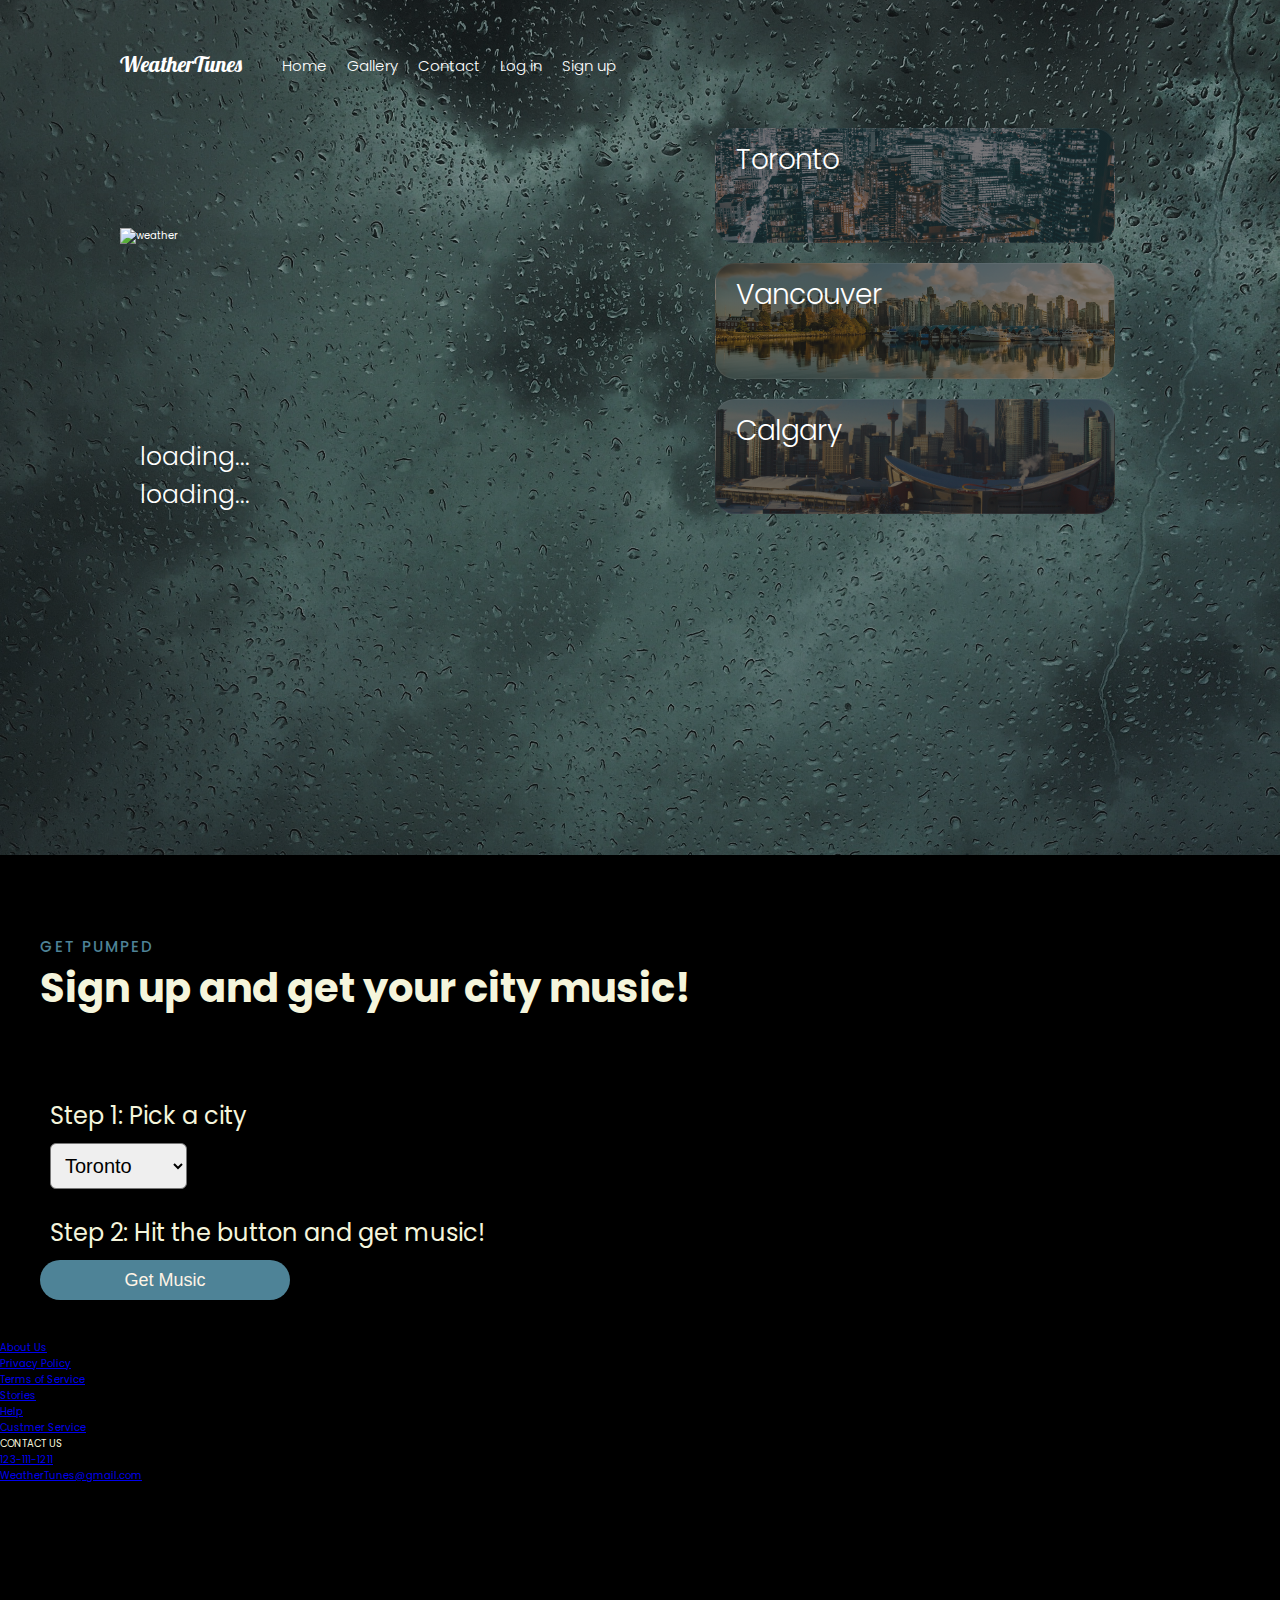
==== commit 54ea8422: "alter" ====
--- a/index.html
+++ b/index.html
@@ -42,6 +42,7 @@
             <div class="main-weather" id="main-weather2">loading...</div>
             <div class="main-city">loading...</div>
 
+
             <!-- need more info -->
           </div>
         </div>
@@ -70,7 +71,7 @@
           <div class="side-weather-box background-calgary">
             <div class="top-weather-box">
               <div class="side-city">Calgary</div>
-              <div class="side-temp" id="side-temp3">2&#176;</div>
+              <div class="side-temp" id="side-temp3"></div>
             </div>
             <div class="btm-weather-box">
               <div class="side-weather" id="side-weather3"></div>
